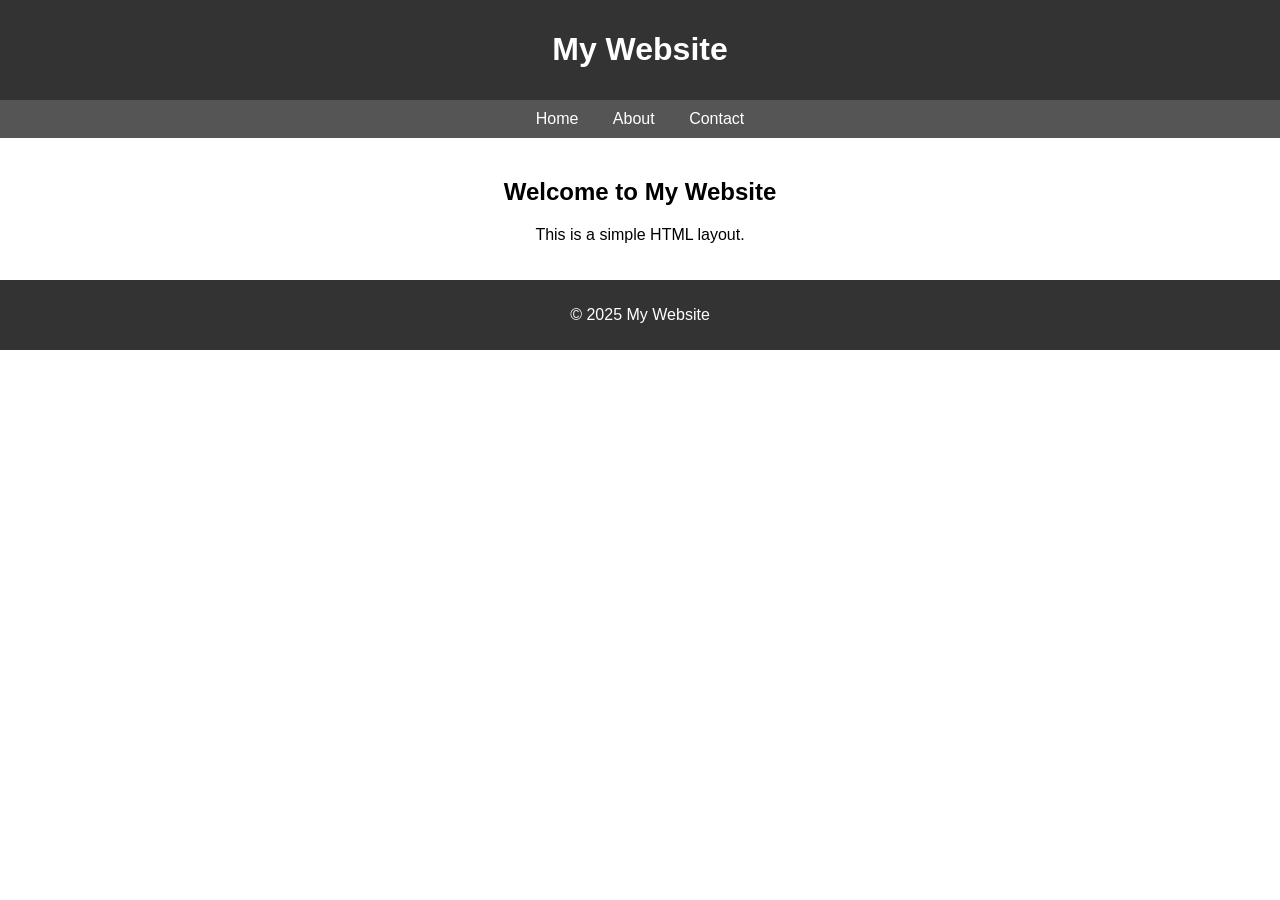
==== index.html @ 4a801912 "23" ====
<!DOCTYPE html>
<html lang="en">
<head>
    <meta charset="UTF-8">
    <meta name="viewport" content="width=device-width, initial-scale=1.0">
    <title>Basic Website</title>
    <style>
        body { font-family: Arial, sans-serif; margin: 0; padding: 0; }
        header, footer { background: #333; color: white; text-align: center; padding: 10px; }
        nav { background: #555; padding: 10px; text-align: center; }
        nav a { color: white; text-decoration: none; margin: 0 15px; }
        main { padding: 20px; text-align: center; }
    </style>
</head>
<body>

<header>
    <h1>My Website</h1>
</header>

<nav>
    <a href="#">Home</a>
    <a href="#">About</a>
    <a href="#">Contact</a>
</nav>

<main>
    <h2>Welcome to My Website</h2>
    <p>This is a simple HTML layout.</p>
</main>

<footer>
    <p>&copy; 2025 My Website</p>
</footer>

</body>
</html>
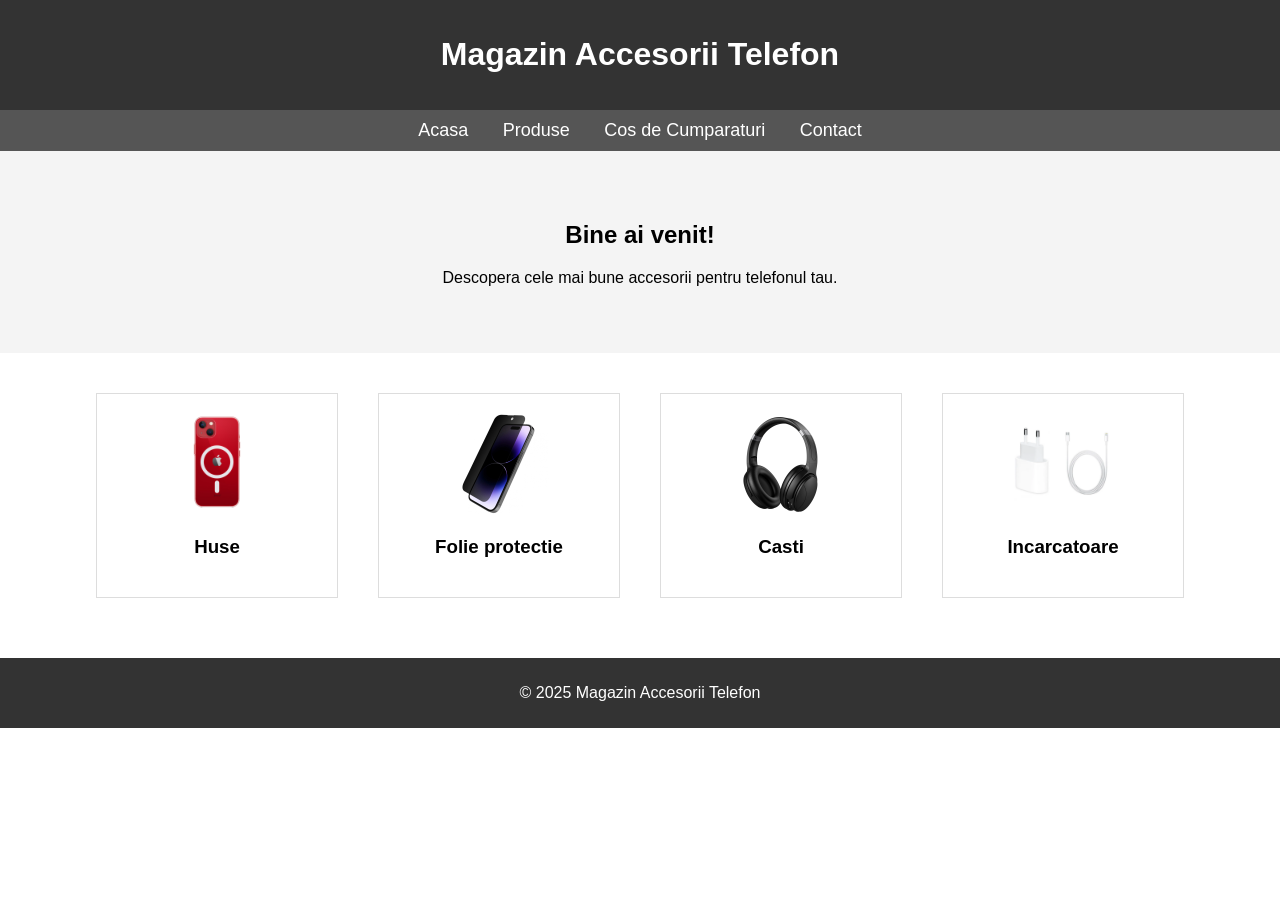
==== commit 2d2c77f7: "lab1" ====
--- a/index.html
+++ b/index.html
@@ -1,36 +1,60 @@
 <!DOCTYPE html>
-<html lang="en">
+<html lang="ro">
 <head>
     <meta charset="UTF-8">
     <meta name="viewport" content="width=device-width, initial-scale=1.0">
-    <title>Basic Website</title>
+    <title>Magazin Accesorii Telefon</title>
     <style>
         body { font-family: Arial, sans-serif; margin: 0; padding: 0; }
-        header, footer { background: #333; color: white; text-align: center; padding: 10px; }
-        nav { background: #555; padding: 10px; text-align: center; }
-        nav a { color: white; text-decoration: none; margin: 0 15px; }
-        main { padding: 20px; text-align: center; }
+        header { background: #333; color: white; text-align: center; padding: 15px; }
+        nav { background: #555; text-align: center; padding: 10px; }
+        nav a { color: white; text-decoration: none; margin: 15px; font-size: 18px; }
+        .banner { text-align: center; padding: 50px; background: #f4f4f4; }
+        .container { display: flex; justify-content: center; flex-wrap: wrap; padding: 20px; }
+        .category { text-align: center; margin: 20px; padding: 20px; border: 1px solid #ddd; width: 200px; }
+        .category img { width: 100px; height: auto; }
+        footer { background: #333; color: white; text-align: center; padding: 10px; margin-top: 20px; }
     </style>
 </head>
 <body>
 
 <header>
-    <h1>My Website</h1>
+    <h1>Magazin Accesorii Telefon</h1>
 </header>
 
 <nav>
-    <a href="#">Home</a>
-    <a href="#">About</a>
-    <a href="#">Contact</a>
+    <a href="index.html">Acasa</a>
+    <a href="produse.html">Produse</a>
+    <a href="cos.html">Cos de Cumparaturi</a>
+    <a href="contact.html">Contact</a>
 </nav>
 
-<main>
-    <h2>Welcome to My Website</h2>
-    <p>This is a simple HTML layout.</p>
-</main>
+<section class="banner">
+    <h2>Bine ai venit!</h2>
+    <p>Descopera cele mai bune accesorii pentru telefonul tau.</p>
+</section>
+
+<section class="container">
+    <div class="category">
+        <img src="images/husa.jpg" alt="Huse">
+        <h3>Huse</h3>
+    </div>
+    <div class="category">
+        <img src="images/folie.jpg" alt="Folie protectie">
+        <h3>Folie protectie</h3>
+    </div>
+    <div class="category">
+        <img src="images/casti.jpg" alt="Casti">
+        <h3>Casti</h3>
+    </div>
+    <div class="category">
+        <img src="images/incarcator.jpg" alt="Incarcatoare">
+        <h3>Incarcatoare</h3>
+    </div>
+</section>
 
 <footer>
-    <p>&copy; 2025 My Website</p>
+    <p>&copy; 2025 Magazin Accesorii Telefon</p>
 </footer>
 
 </body>
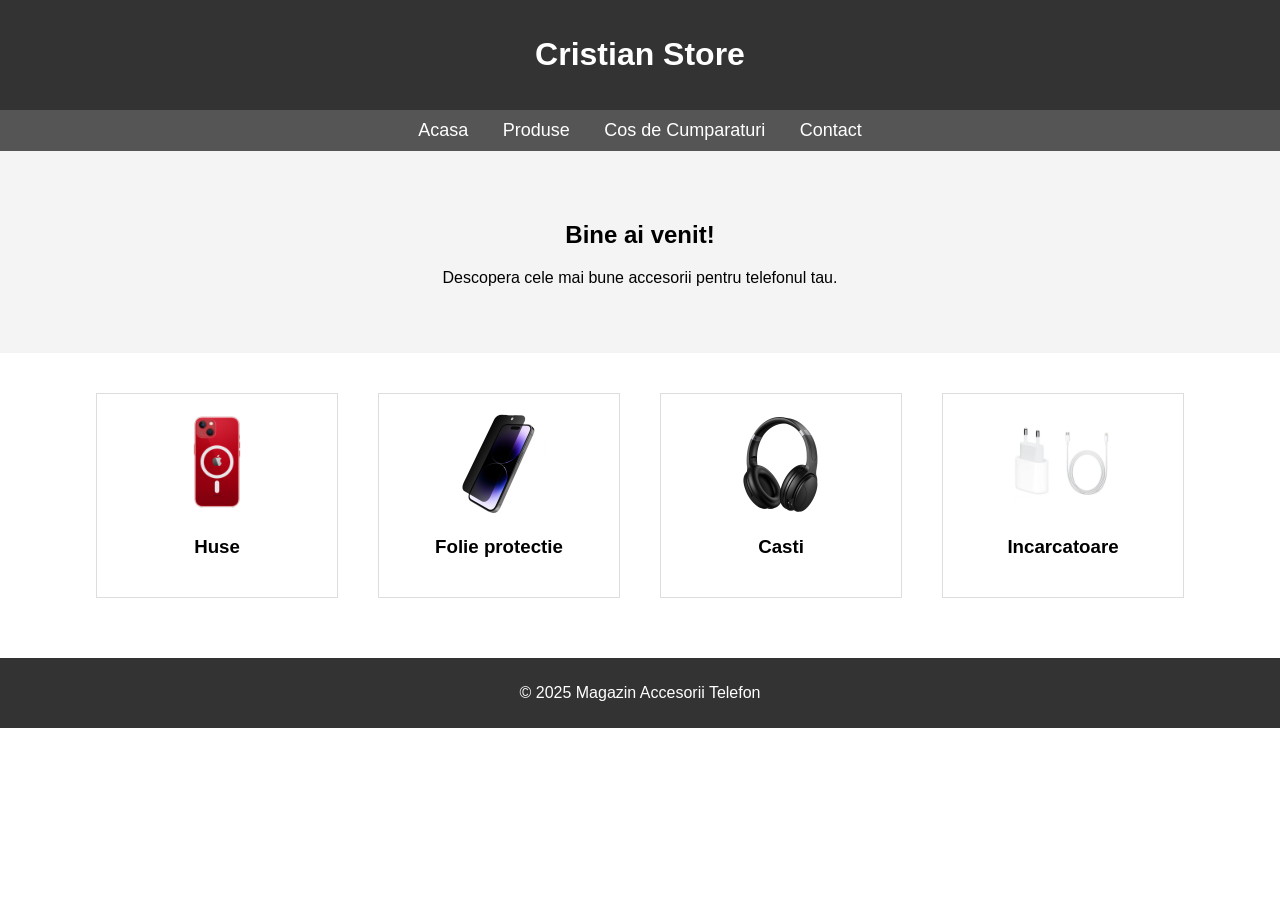
==== commit c8a74c5a: "index" ====
--- a/index.html
+++ b/index.html
@@ -3,7 +3,7 @@
 <head>
     <meta charset="UTF-8">
     <meta name="viewport" content="width=device-width, initial-scale=1.0">
-    <title>Magazin Accesorii Telefon</title>
+    <title>Cristian Store</title>
     <style>
         body { font-family: Arial, sans-serif; margin: 0; padding: 0; }
         header { background: #333; color: white; text-align: center; padding: 15px; }
@@ -19,7 +19,7 @@
 <body>
 
 <header>
-    <h1>Magazin Accesorii Telefon</h1>
+    <h1>Cristian Store</h1>
 </header>
 
 <nav>
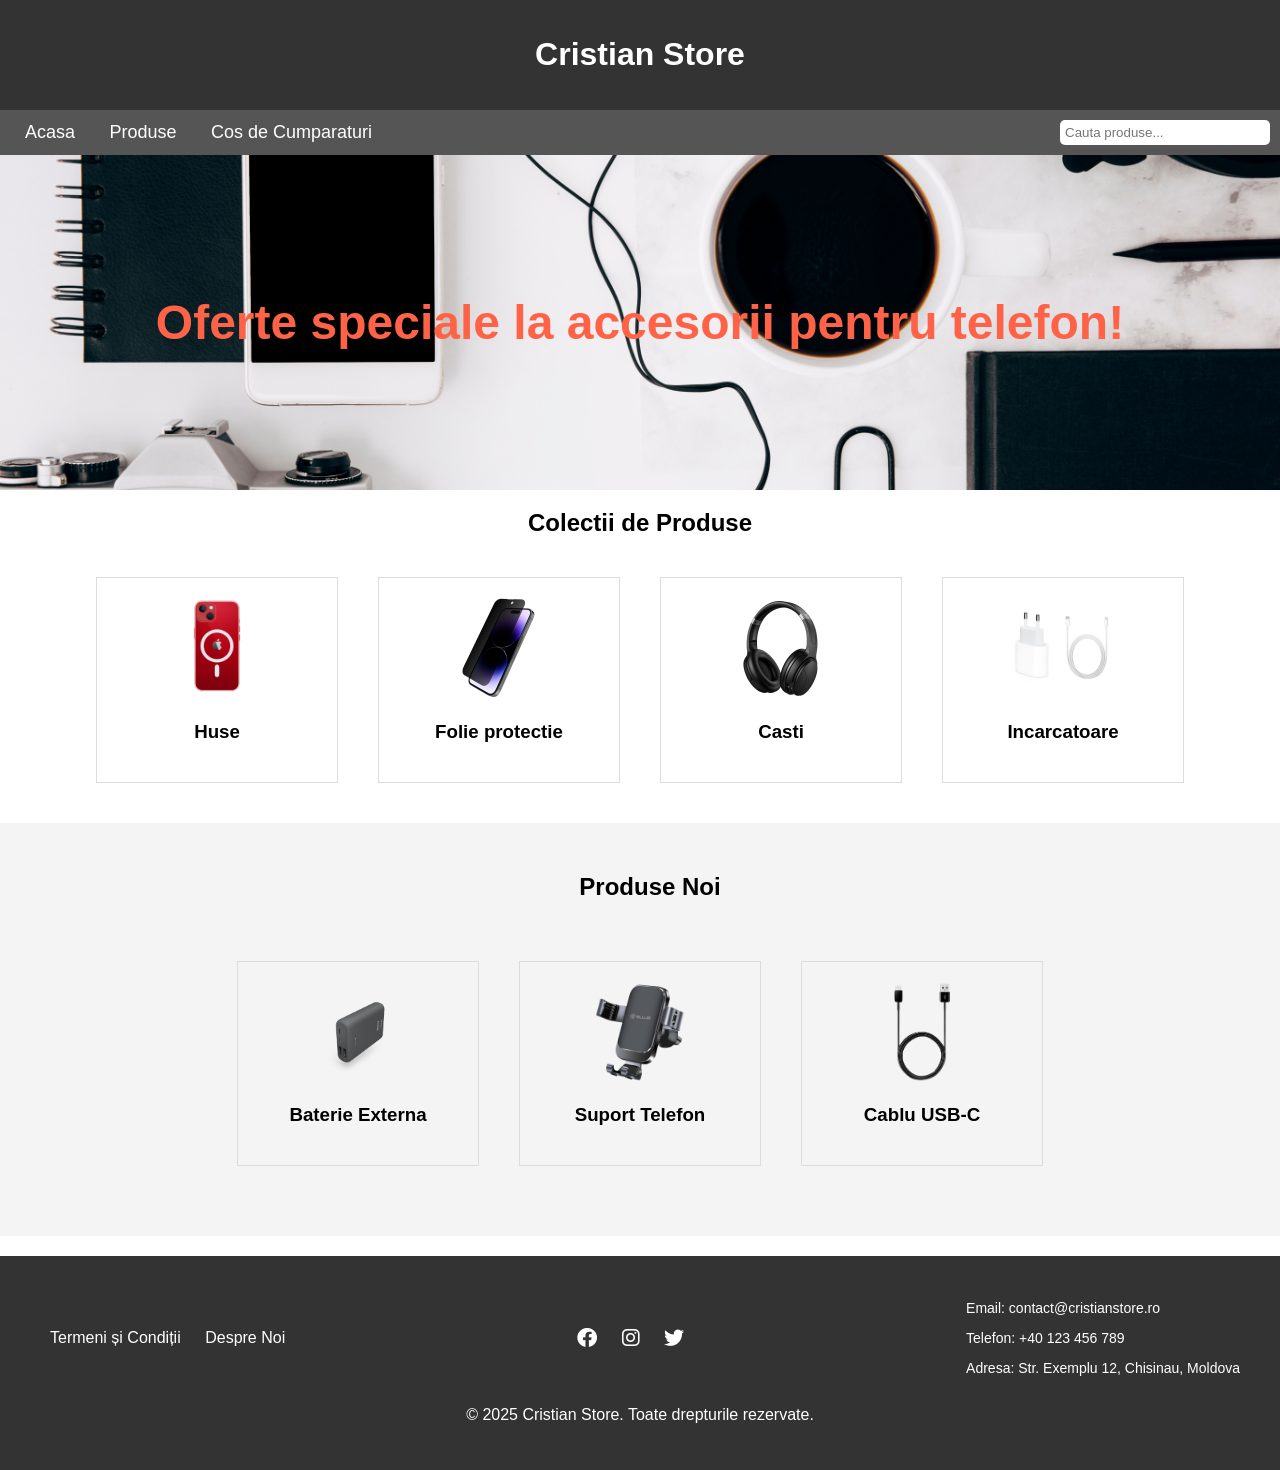
==== commit c939f56f: "lab2" ====
--- a/index.html
+++ b/index.html
@@ -4,17 +4,8 @@
     <meta charset="UTF-8">
     <meta name="viewport" content="width=device-width, initial-scale=1.0">
     <title>Cristian Store</title>
-    <style>
-        body { font-family: Arial, sans-serif; margin: 0; padding: 0; }
-        header { background: #333; color: white; text-align: center; padding: 15px; }
-        nav { background: #555; text-align: center; padding: 10px; }
-        nav a { color: white; text-decoration: none; margin: 15px; font-size: 18px; }
-        .banner { text-align: center; padding: 50px; background: #f4f4f4; }
-        .container { display: flex; justify-content: center; flex-wrap: wrap; padding: 20px; }
-        .category { text-align: center; margin: 20px; padding: 20px; border: 1px solid #ddd; width: 200px; }
-        .category img { width: 100px; height: auto; }
-        footer { background: #333; color: white; text-align: center; padding: 10px; margin-top: 20px; }
-    </style>
+    <link href="https://cdnjs.cloudflare.com/ajax/libs/font-awesome/6.0.0-beta3/css/all.min.css" rel="stylesheet"> 
+    <link rel="stylesheet" href="css/index.css">
 </head>
 <body>
 
@@ -23,15 +14,20 @@
 </header>
 
 <nav>
-    <a href="index.html">Acasa</a>
-    <a href="produse.html">Produse</a>
-    <a href="cos.html">Cos de Cumparaturi</a>
-    <a href="contact.html">Contact</a>
+    <div>
+        <a href="index.html">Acasa</a>
+        <a href="produse.html">Produse</a>
+        <a href="cos.html">Cos de Cumparaturi</a>
+    </div>
+    <input type="text" class="search-bar" placeholder="Cauta produse...">
 </nav>
 
 <section class="banner">
-    <h2>Bine ai venit!</h2>
-    <p>Descopera cele mai bune accesorii pentru telefonul tau.</p>
+    <h2>Oferte speciale la accesorii pentru telefon!</h2>
+</section>
+
+<section>
+    <h2 style="text-align: center; margin-bottom: 0px;">Colectii de Produse</h2>
 </section>
 
 <section class="container">
@@ -53,8 +49,49 @@
     </div>
 </section>
 
+
+
+<section class="new-products">
+    <h2>Produse Noi</h2>
+    <div class="container">
+        <div class="new-product">
+            <img src="images/baterie.jpg" alt="Baterie Externa">
+            <h3>Baterie Externa</h3>
+        </div>
+        <div class="new-product">
+            <img src="images/suport.jpg" alt="Suport Telefon">
+            <h3>Suport Telefon</h3>
+        </div>
+        <div class="new-product">
+            <img src="images/cablu.jpg" alt="Cablu USB-C">
+            <h3>Cablu USB-C</h3>
+        </div>
+    </div>
+</section>
+
 <footer>
-    <p>&copy; 2025 Magazin Accesorii Telefon</p>
+    <div class="footer-container">
+       
+        <div class="footer-links">
+            <a href="termeni.html">Termeni și Condiții</a>
+            <a href="despre-noi.html">Despre Noi</a>
+        </div>
+
+        
+        <div class="social-icons">
+            <a href="https://facebook.com" target="_blank"><i class="fab fa-facebook"></i></a> 
+            <a href="https://instagram.com" target="_blank"><i class="fab fa-instagram"></i></a> 
+            <a href="https://twitter.com" target="_blank"><i class="fab fa-twitter"></i></a>
+        </div>
+
+       
+        <div class="contact-info">
+            <p>Email: contact@cristianstore.ro</p>
+            <p>Telefon: +40 123 456 789</p>
+            <p>Adresa: Str. Exemplu 12, Chisinau, Moldova</p>
+        </div>
+    </div>
+    <p>&copy; 2025 Cristian Store. Toate drepturile rezervate.</p>
 </footer>
 
 </body>
--- a/css/index.css
+++ b/css/index.css
@@ -0,0 +1,134 @@
+body {
+    font-family: Arial, sans-serif;
+    margin: 0;
+    padding: 0;
+}
+
+header {
+    background: #333;
+    color: white;
+    text-align: center;
+    padding: 15px;
+}
+
+nav {
+    background: #555;
+    text-align: center;
+    padding: 10px;
+    display: flex;
+    justify-content: space-between;
+    align-items: center;
+}
+
+nav a {
+    color: white;
+    text-decoration: none;
+    margin: 15px;
+    font-size: 18px;
+}
+
+.search-bar {
+    padding: 5px;
+    width: 200px;
+    border: none;
+    border-radius: 5px;
+}
+
+.banner {
+    text-align: center;
+    padding: 100px;
+    background: url('../banner.jpg') no-repeat center/cover;
+    color: white;
+    font-size: 36px;
+}
+
+.banner h2 {
+    color: #ff6347;
+    font-size: 48px;
+}
+
+.container {
+    display: flex;
+    justify-content: center;
+    flex-wrap: wrap;
+    padding: 20px;
+}
+
+.category,
+.new-product {
+    text-align: center;
+    margin: 20px;
+    padding: 20px;
+    border: 1px solid #ddd;
+    width: 200px;
+}
+
+.category img,
+.new-product img {
+    width: 100px;
+    height: auto;
+}
+
+.new-products {
+    text-align: center;
+    padding: 30px;
+    background: #f4f4f4;
+}
+
+.new-products h2 {
+    padding-left: 20px;
+}
+
+.new-products .container {
+    display: flex;
+    justify-content: center;
+    flex-wrap: wrap;
+    padding: 20px 0;
+}
+
+
+footer {
+    background: #333;
+    color: white;
+    text-align: center;
+    padding: 30px 20px;
+    margin-top: 20px;
+    font-size: 16px;
+}
+
+footer .footer-container {
+    display: flex;
+    justify-content: space-between;
+    align-items: center;
+    flex-wrap: wrap;
+    max-width: 1200px;
+    margin: 0 auto;
+}
+
+footer .footer-container .footer-links a {
+    color: white;
+    text-decoration: none;
+    margin: 10px;
+    font-size: 16px;
+    transition: color 0.3s;
+}
+
+footer .footer-container .footer-links a:hover {
+    color: #ff6347;
+}
+
+footer .footer-container .social-icons a {
+    margin: 0 10px;
+    font-size: 20px;
+    color: white;
+    transition: color 0.3s;
+}
+
+footer .footer-container .social-icons a:hover {
+    color: #ff6347;
+}
+
+footer .footer-container .contact-info {
+    font-size: 14px;
+    text-align: left;
+}
